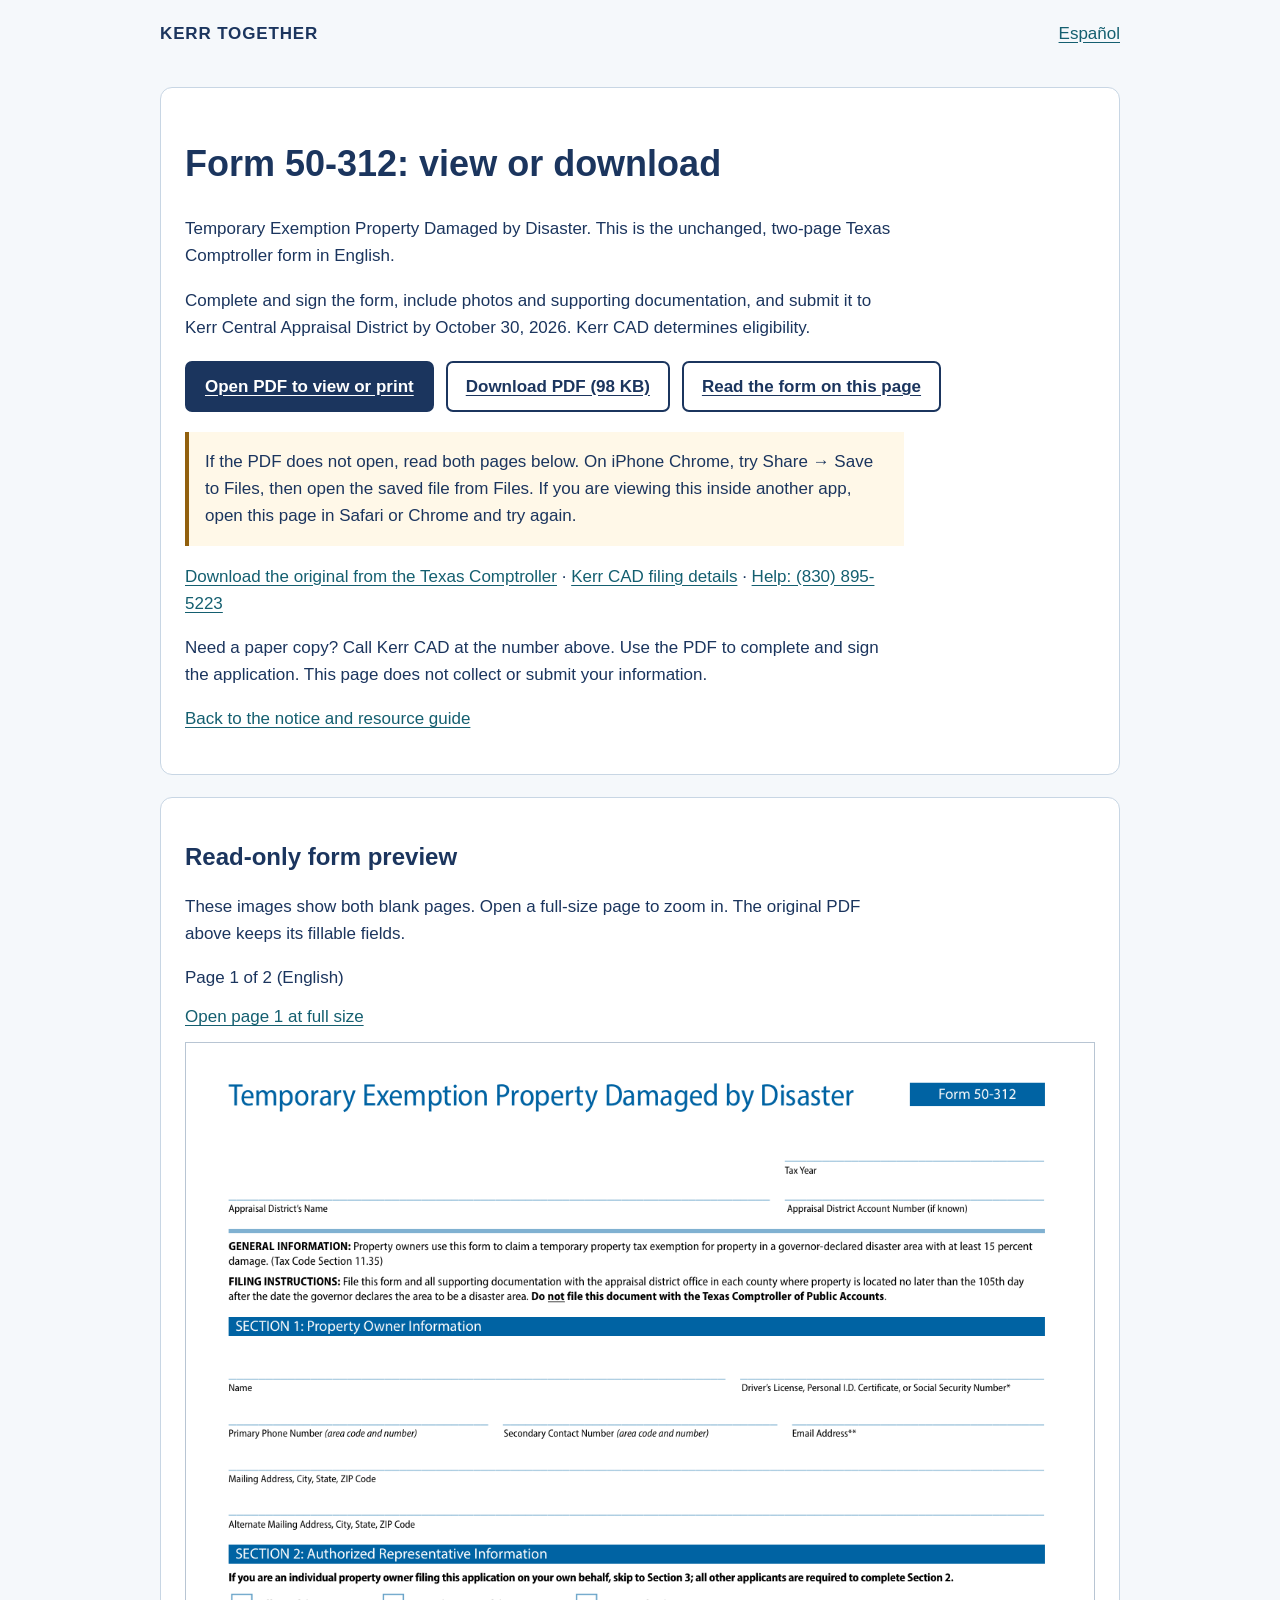
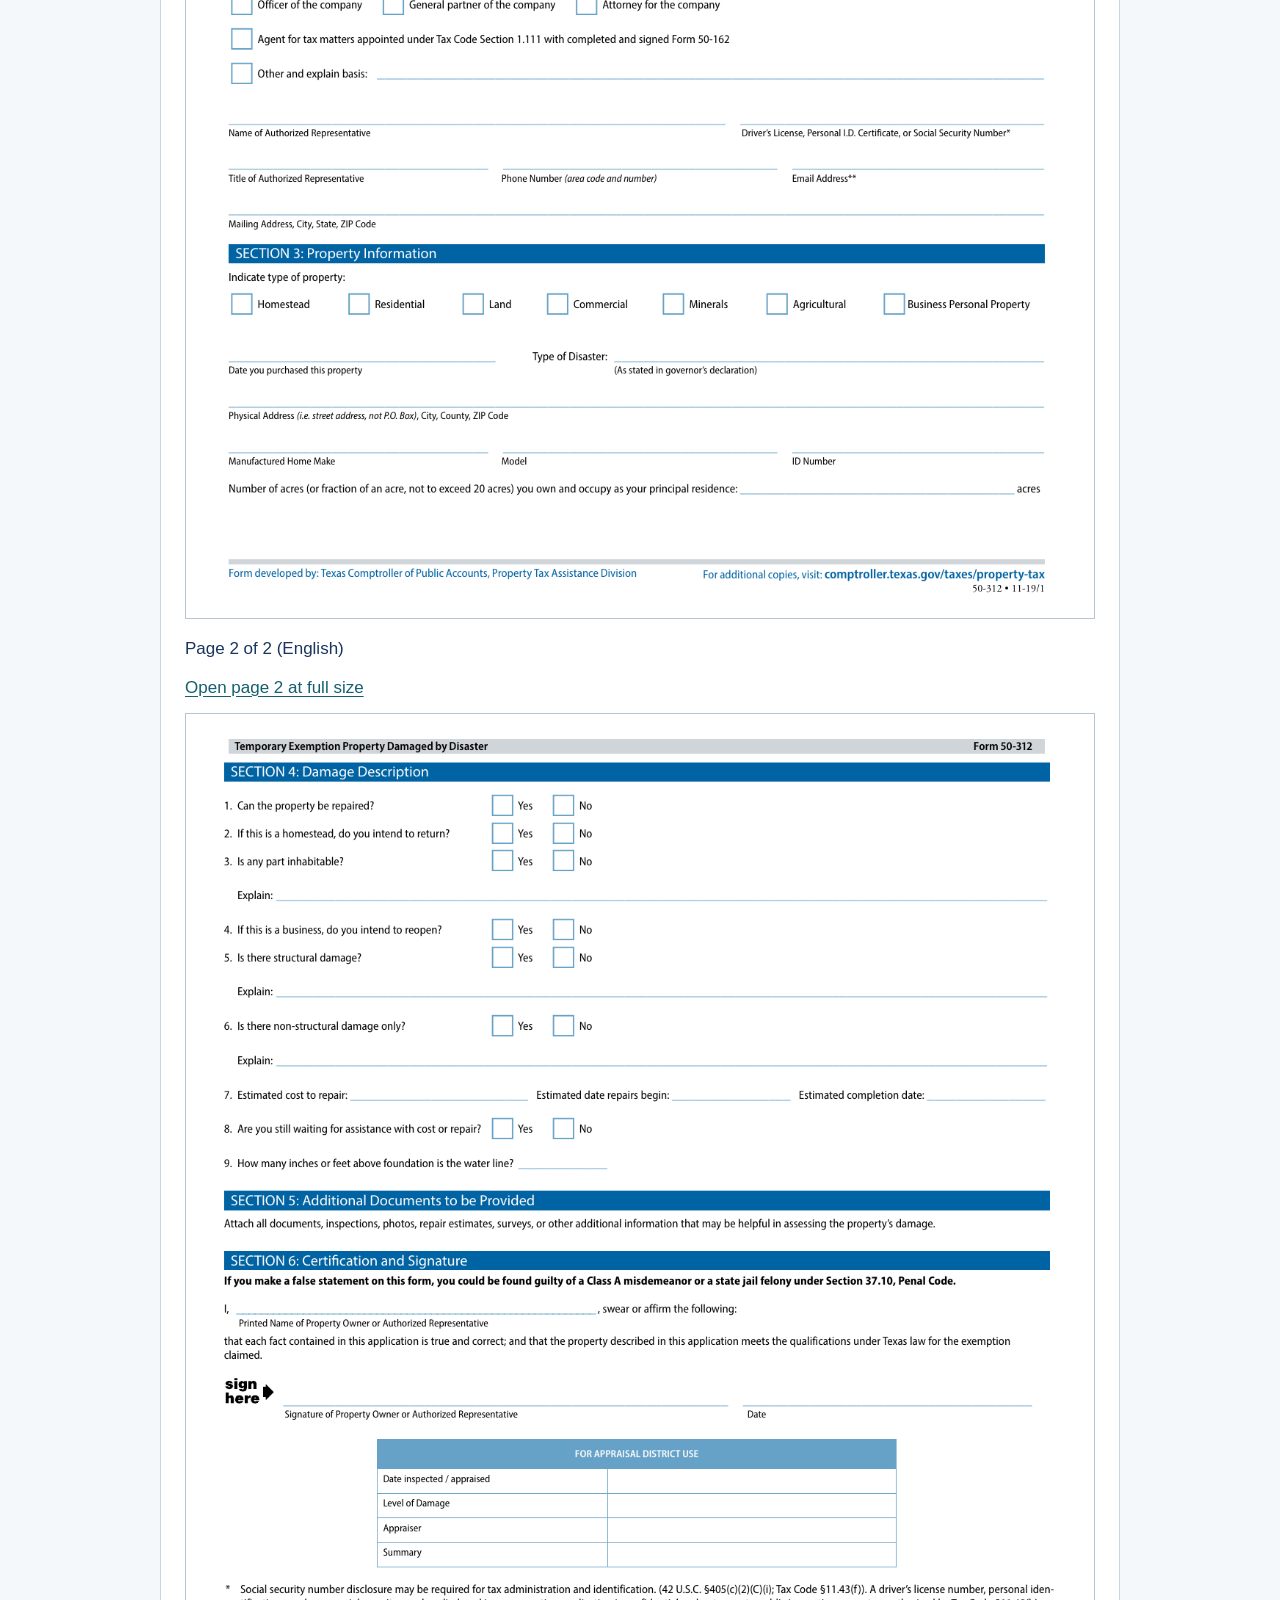
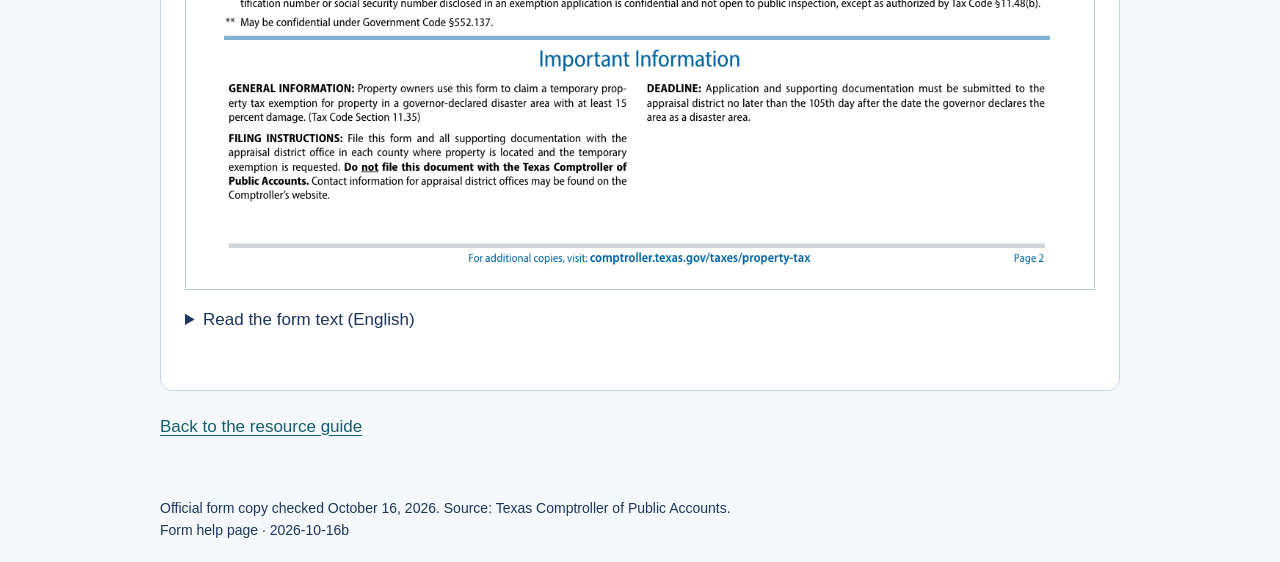
==== forms/50-312/index.html @ 7c1bd3e7 "Make disaster form readable with explicit download recovery Route Get Form 50-312 to a normal same-s" ====
<!doctype html>
<html lang="en"><head><meta charset="utf-8"><meta name="viewport" content="width=device-width, initial-scale=1"><meta name="robots" content="noindex"><title>Form 50-312: view or download | Kerr Together</title><link rel="stylesheet" href="form.css"></head><body>
<a class="skip" href="#main">Skip to the form</a>
<header><strong>KERR TOGETHER</strong><a href="es.html" lang="es" hreflang="es">Español</a></header>
<main id="main"><section class="panel"><h1>Form 50-312: view or download</h1>
<p>Temporary Exemption Property Damaged by Disaster. This is the unchanged, two-page Texas Comptroller form in English.</p>
<p>Complete and sign the form, include photos and supporting documentation, and submit it to Kerr Central Appraisal District by October 30, 2026. Kerr CAD determines eligibility.</p>
<div class="actions"><a class="button primary" id="view-pdf" href="50-312.pdf">Open PDF to view or print</a><a class="button" id="download-pdf" href="50-312.pdf" download="Texas-Form-50-312.pdf">Download PDF (98 KB)</a><a class="button" href="#preview">Read the form on this page</a></div>
<p class="hint">If the PDF does not open, read both pages below. On iPhone Chrome, try Share → Save to Files, then open the saved file from Files. If you are viewing this inside another app, open this page in Safari or Chrome and try again.</p>
<p><a id="official-pdf" href="https://comptroller.texas.gov/forms/50-312.pdf">Download the original from the Texas Comptroller</a> · <a href="https://kerrcad.org/">Kerr CAD filing details</a> · <a href="tel:+18308955223">Help: (830) 895-5223</a></p>
<p>Need a paper copy? Call Kerr CAD at the number above. Use the PDF to complete and sign the application. This page does not collect or submit your information.</p>
<p class="return"><a href="../../?lang=en#disaster-tax-notice">Back to the notice and resource guide</a></p></section>
<section class="panel" id="preview" aria-labelledby="preview-title"><h2 id="preview-title">Read-only form preview</h2><p>These images show both blank pages. Open a full-size page to zoom in. The original PDF above keeps its fillable fields.</p>
<figure class="preview"><figcaption>Page 1 of 2 (English)</figcaption><a href="page-1.png">Open page 1 at full size</a><img src="page-1.png" width="1237" height="1600" alt="Blank Form 50-312, page 1. Full text is available below." loading="eager"></figure><figure class="preview"><figcaption>Page 2 of 2 (English)</figcaption><a href="page-2.png">Open page 2 at full size</a><img src="page-2.png" width="1237" height="1600" alt="Blank Form 50-312, page 2. Full text is available below." loading="lazy"></figure><details><summary>Read the form text (English)</summary><p>Text extracted from the original for reading. Use the original PDF to fill out the form.</p><pre lang="en">Temporary Exemption Property Damaged by Disaster                                                                                                                                      Form 50-312



                                                                                                                                              ___________________________________
                                                                                                                                              Tax Year

_________________________________________________________________________                                                                     ___________________________________
Appraisal District’s Name                                                                                                                     Appraisal District Account Number (if known)


GENERAL INFORMATION: Property owners use this form to claim a temporary property tax exemption for property in a governor-declared disaster area with at least 15 percent
damage. (Tax Code Section 11.35)
FILING INSTRUCTIONS: File this form and all supporting documentation with the appraisal district office in each county where property is located no later than the 105th day
after the date the governor declares the area to be a disaster area. Do not file this document with the Texas Comptroller of Public Accounts.

 SECTION 1: Property Owner Information


___________________________________________________________________                                                                _________________________________________
Name                                                                                                                               Driver’s License, Personal I.D. Certificate, or Social Security Number*


___________________________________ ______________________________________                                                                      __________________________________
Primary Phone Number (area code and number)                               Secondary Contact Number (area code and number)                       Email Address**


______________________________________________________________________________________________________________
Mailing Address, City, State, ZIP Code


______________________________________________________________________________________________________________
Alternate Mailing Address, City, State, ZIP Code


 SECTION 2: Authorized Representative Information
If you are an individual property owner filing this application on your own behalf, skip to Section 3; all other applicants are required to complete Section 2.

      Officer of the company
                                                General partner of the company
                                                                                               Attorney for the company


      Agent for tax matters appointed under Tax Code Section 1.111 with completed and signed Form 50-162


      Other and explain basis: ___________________________________________________________________________________________


___________________________________________________________________                                                                _________________________________________
Name of Authorized Representative                                                                                                  Driver’s License, Personal I.D. Certificate, or Social Security Number*


___________________________________ ______________________________________                                                                      __________________________________
Title of Authorized Representative                                        Phone Number (area code and number)                                   Email Address**


______________________________________________________________________________________________________________
Mailing Address, City, State, ZIP Code


 SECTION 3: Property Information
Indicate type of property:

      Homestead
                                      Residential
                                                                     Land
                                                                                         Commercial
                                                                                                                     Minerals
                                                                                                                                               Agricultural
                                                                                                                                                                             Business Personal Property



____________________________________                                              Type of Disaster: ___________________________________________________________
Date you purchased this property                                                                   (As stated in governor’s declaration)


______________________________________________________________________________________________________________
Physical Address (i.e. street address, not P.O. Box), City, County, ZIP Code


___________________________________ ______________________________________                                                                      __________________________________
Manufactured Home Make                                                    Model                                                                 ID Number

Number of acres (or fraction of an acre, not to exceed 20 acres) you own and occupy as your principal residence: _____________________________________ acres




Form developed by: Texas Comptroller of Public Accounts, Property Tax Assistance Division                                For additional copies, visit: comptroller.texas.gov/taxes/property-tax
                                                                                                                                                                                               50-312 • 11-19/1
  Temporary Exemption Property Damaged by Disaster                                                                                                                      Form 50-312

 SECTION 4: Damage Description

1. Can the property be repaired?
                                                                        Yes
                                                                                   No

2. If this is a homestead, do you intend to return?
                                                                        Yes
                                                                                   No

3. Is any part inhabitable?
                                                                        Yes
                                                                                   No

   Explain: ________________________________________________________________________________________________________

4. If this is a business, do you intend to reopen?
                                                                        Yes
                                                                                   No

5. Is there structural damage?
                                                                        Yes
                                                                                   No

   Explain: ________________________________________________________________________________________________________

6. Is there non-structural damage only?
                                                                        Yes
                                                                                   No

   Explain: ________________________________________________________________________________________________________

7. Estimated cost to repair: ________________________ Estimated date repairs begin: ________________ Estimated completion date: ________________

8. Are you still waiting for assistance with cost or repair?
                                                                        Yes
                                                                                   No

9. How many inches or feet above foundation is the water line? ____________


 SECTION 5: Additional Documents to be Provided
Attach all documents, inspections, photos, repair estimates, surveys, or other additional information that may be helpful in assessing the property’s damage.


 SECTION 6: Certification and Signature
If you make a false statement on this form, you could be found guilty of a Class A misdemeanor or a state jail felony under Section 37.10, Penal Code.

I, ____________________________________________________________ , swear or affirm the following:
   Printed Name of Property Owner or Authorized Representative
that each fact contained in this application is true and correct; and that the property described in this application meets the qualifications under Texas law for the exemption
claimed.


             ____________________________________________________________ ________________________________________
              Signature of Property Owner or Authorized Representative                                                Date


                                                                                  FOR APPRAISAL DISTRICT USE

                                     Date inspected / appraised

                                     Level of Damage

                                     Appraiser

                                     Summary


* Social security number disclosure may be required for tax administration and identification. (42 U.S.C. §405(c)(2)(C)(i); Tax Code §11.43(f)). A driver’s license number, personal iden-
  tification number or social security number disclosed in an exemption application is confidential and not open to public inspection, except as authorized by Tax Code §11.48(b).
** May be confidential under Government Code §552.137.


                                                                               Important Information
 GENERAL INFORMATION: Property owners use this form to claim a temporary prop-                   DEADLINE: Application and supporting documentation must be submitted to the
 erty tax exemption for property in a governor-declared disaster area with at least 15           appraisal district no later than the 105th day after the date the governor declares the
 percent damage. (Tax Code Section 11.35)                                                        area as a disaster area.
 FILING INSTRUCTIONS: File this form and all supporting documentation with the
 appraisal district office in each county where property is located and the temporary
 exemption is requested. Do not file this document with the Texas Comptroller of
 Public Accounts. Contact information for appraisal district offices may be found on the
 Comptroller’s website.




                                                          For additional copies, visit: comptroller.texas.gov/taxes/property-tax                                                   Page 2
</pre></details></section>
<p class="return"><a href="../../?lang=en#disaster-tax-notice">Back to the resource guide</a></p></main><footer>Official form copy checked October 16, 2026. Source: Texas Comptroller of Public Accounts.<br>Form help page · 2026-10-16b</footer></body></html>
---- forms/50-312/form.css ----
*{box-sizing:border-box}body{margin:0;background:#f5f8fb;color:#1b355e;font:17px/1.6 Arial,sans-serif}header,main,footer{max-width:1000px;margin:auto;padding:20px}header{display:flex;gap:20px;justify-content:space-between;align-items:center;flex-wrap:wrap}header strong{letter-spacing:.05em}a{overflow-wrap:anywhere;color:#145f70;text-underline-offset:3px}a:focus-visible,summary:focus-visible{outline:3px solid #126b60;outline-offset:4px}h1{font-size:clamp(26px,5vw,36px);line-height:1.2}h2{font-size:24px;line-height:1.3}p{max-width:76ch}.panel{background:white;border:1px solid #c8d6e4;border-radius:12px;padding:24px;margin-bottom:22px}.actions{display:flex;flex-wrap:wrap;gap:12px;margin:20px 0}.button{min-width:0;display:inline-flex;align-items:center;justify-content:center;min-height:48px;padding:10px 18px;border:2px solid #1b355e;border-radius:7px;font-weight:700;color:#1b355e}.primary{color:white;background:#1b355e}.hint{background:#fff8e8;border-left:4px solid #92600e;padding:16px}.preview{margin:16px 0}.preview img{display:block;width:100%;height:auto;border:1px solid #b8c5d3}.preview a{display:block;margin:12px 0}.skip{position:absolute;left:-9999px}.skip:focus{left:12px;top:12px;background:white;padding:12px}details{margin:16px 0}summary{cursor:pointer;min-height:44px}pre{white-space:pre-wrap;overflow-wrap:anywhere;font:15px/1.5 Arial,sans-serif}footer{font-size:14px}@media(max-width:480px){header,main,footer{padding:16px}.panel{padding:18px}.actions{flex-direction:column}.button{width:100%}}@media print{header,.actions,.hint,.return,footer,details{display:none}.panel{border:0;padding:0}.preview{break-before:page}.preview img{width:100%;max-height:95vh;object-fit:contain}.preview a{display:none}}
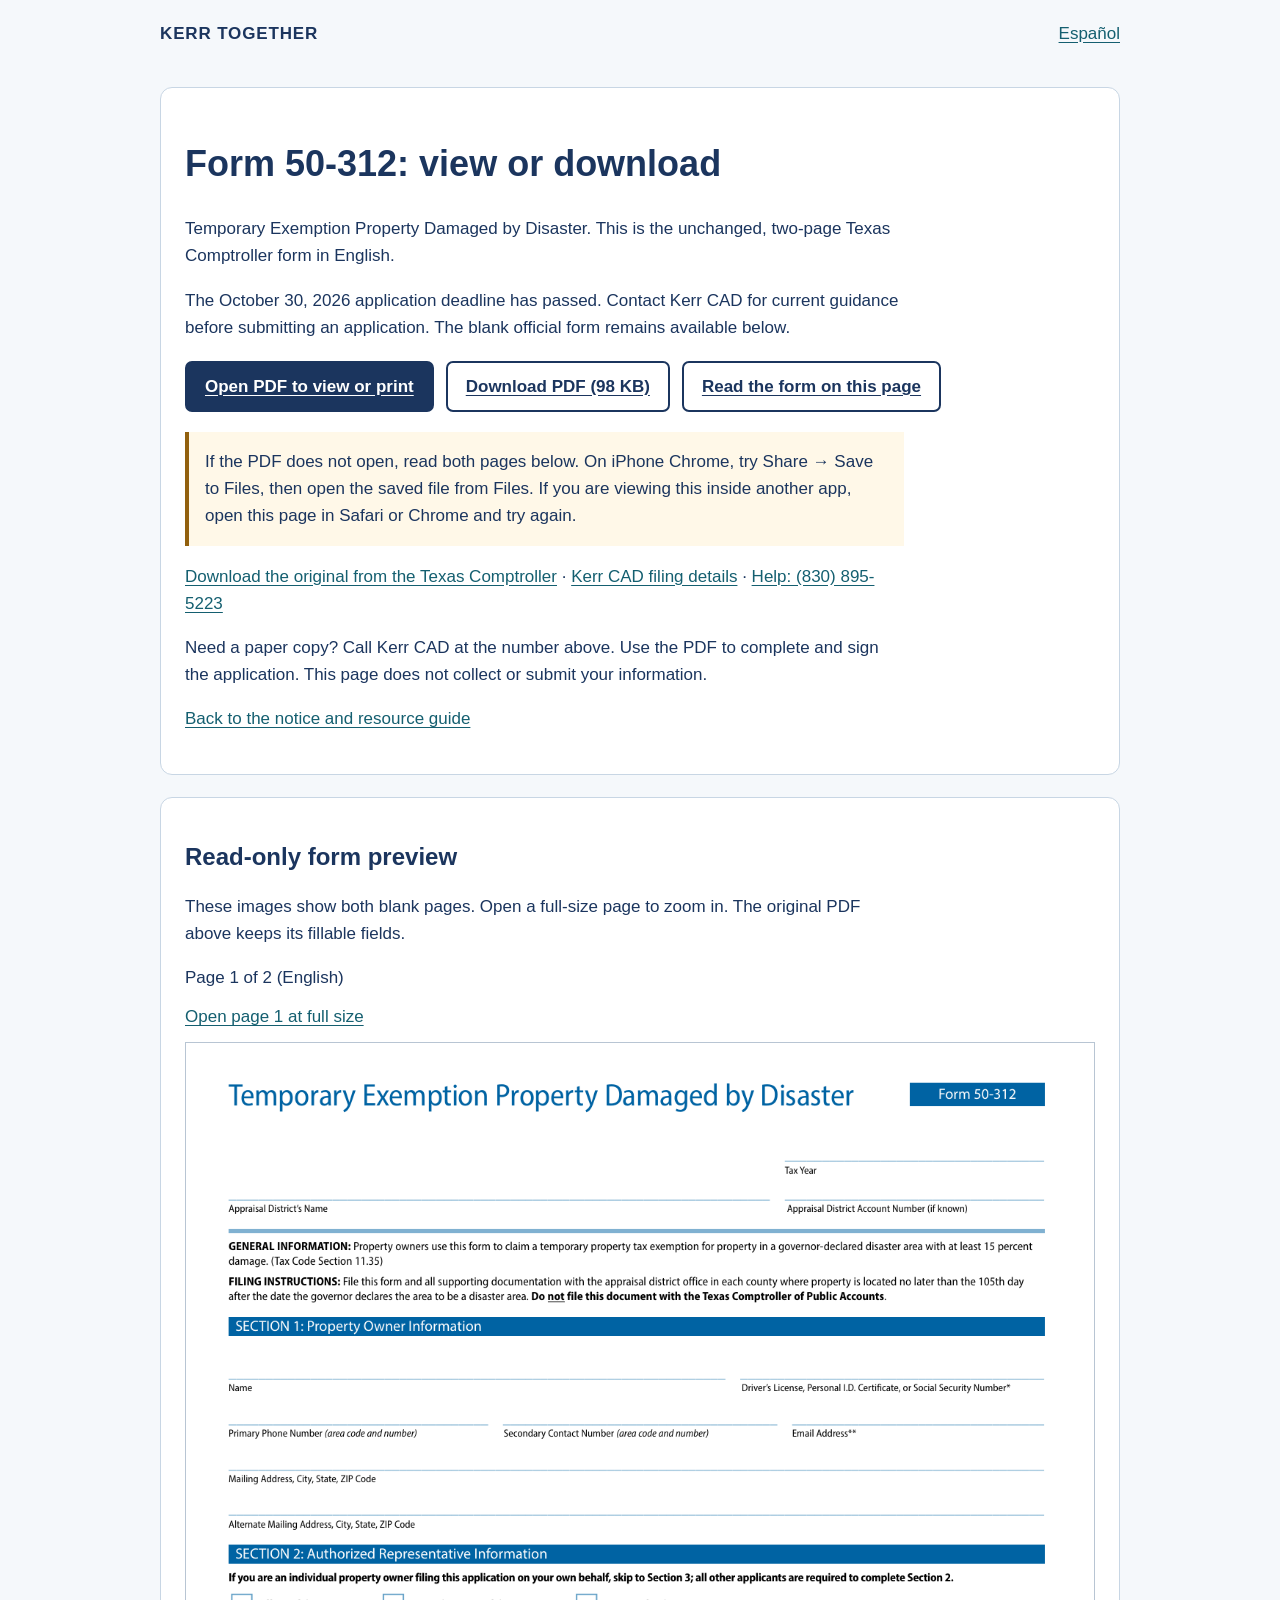
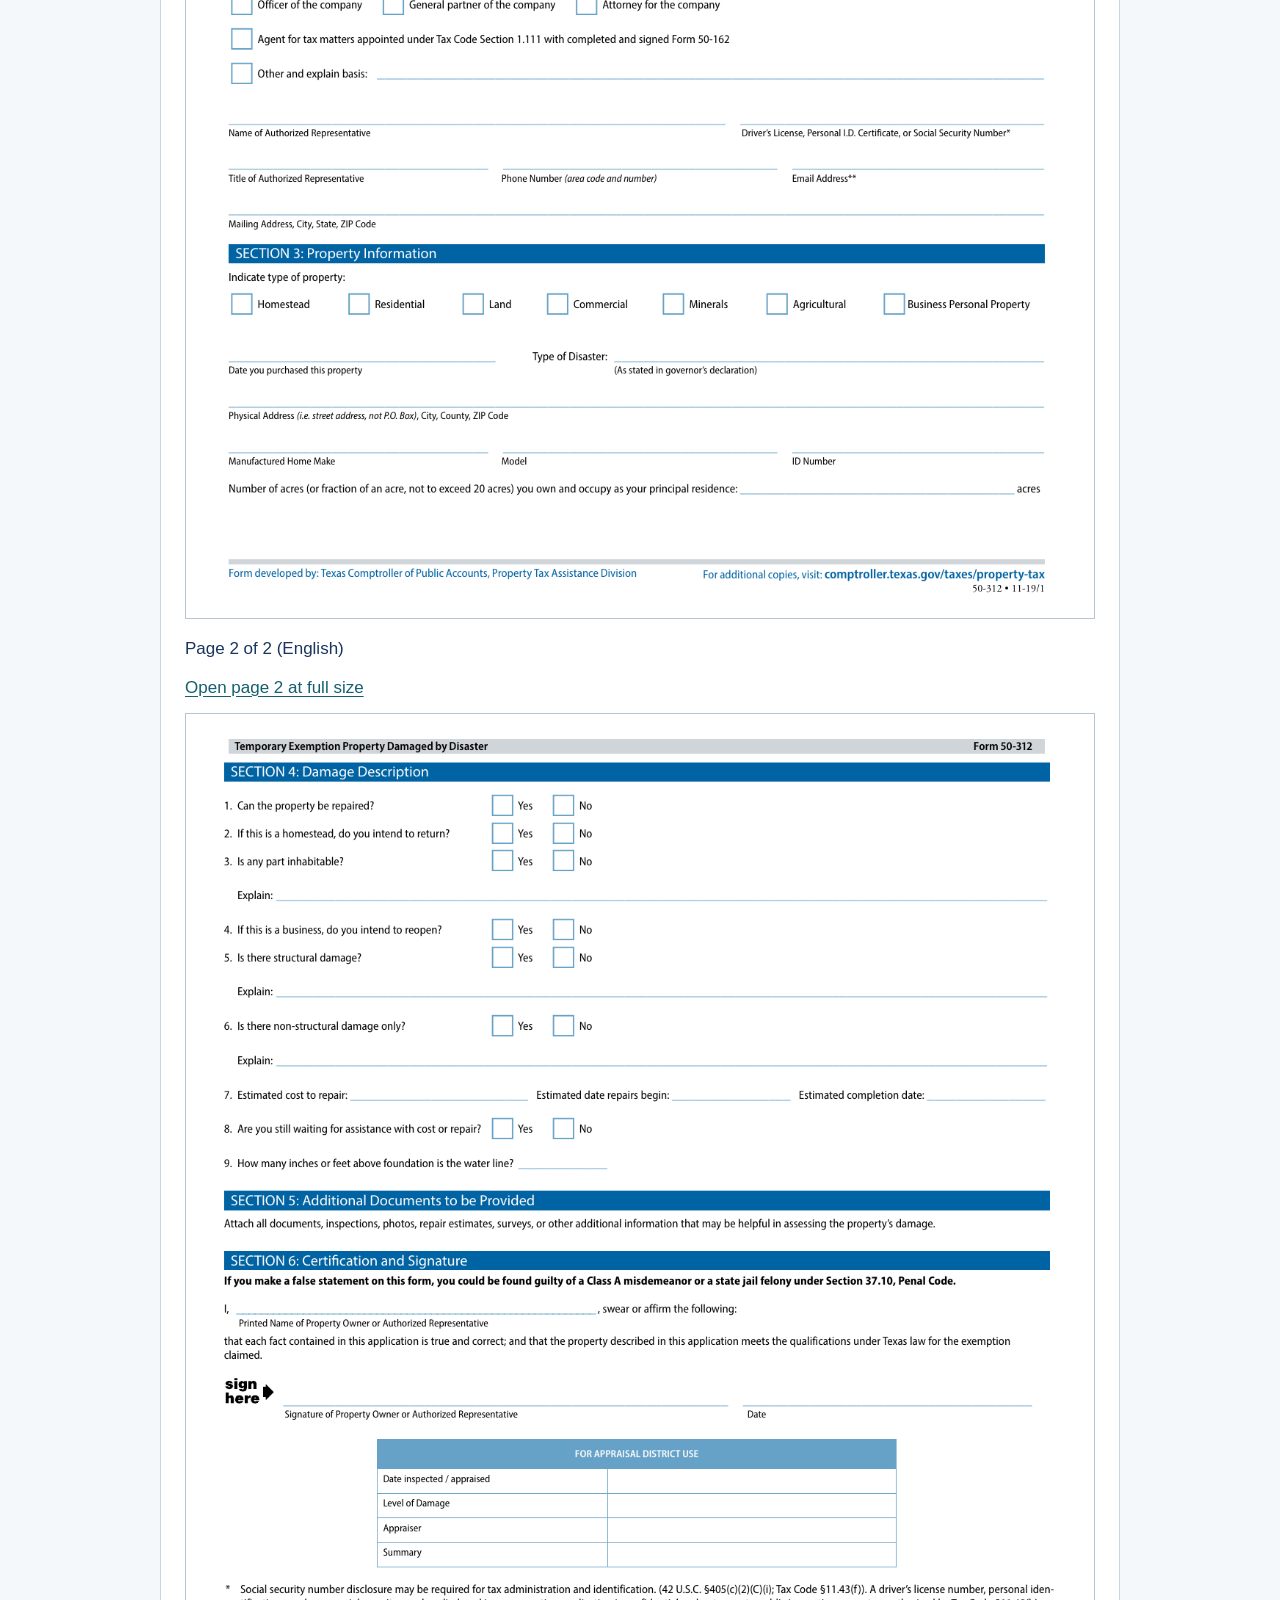
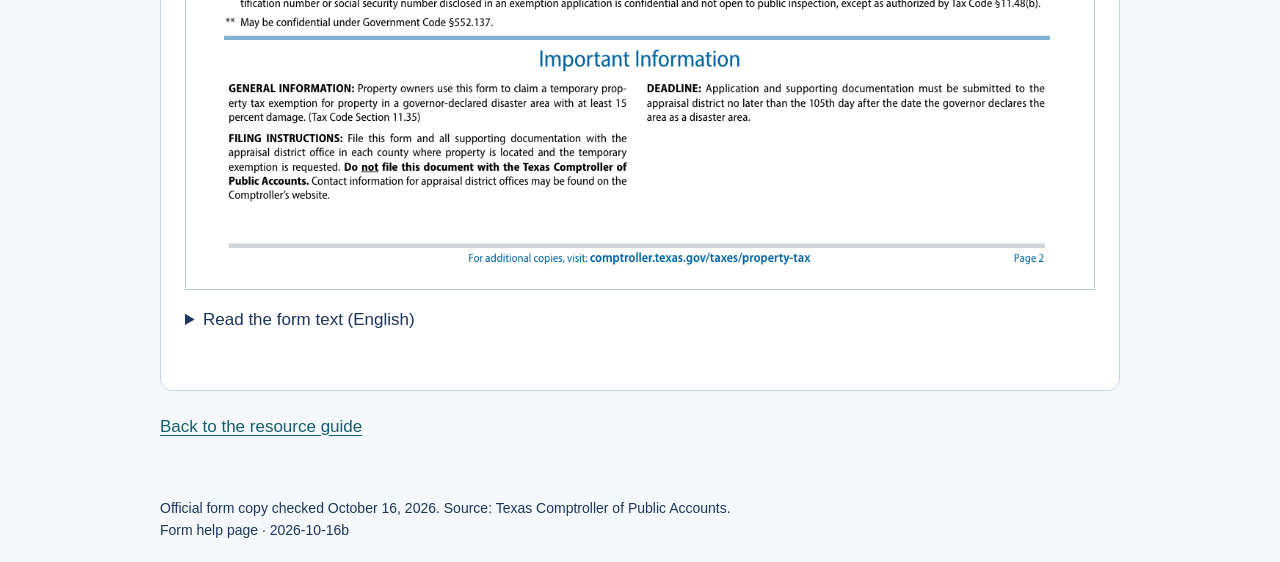
==== commit 53dd7bf7: "Make disaster tax notice dismissible and retire deadline messaging automatically Preserve the existi" ====
--- a/forms/50-312/index.html
+++ b/forms/50-312/index.html
@@ -4,7 +4,14 @@
 <header><strong>KERR TOGETHER</strong><a href="es.html" lang="es" hreflang="es">Español</a></header>
 <main id="main"><section class="panel"><h1>Form 50-312: view or download</h1>
 <p>Temporary Exemption Property Damaged by Disaster. This is the unchanged, two-page Texas Comptroller form in English.</p>
-<p>Complete and sign the form, include photos and supporting documentation, and submit it to Kerr Central Appraisal District by October 30, 2026. Kerr CAD determines eligibility.</p>
+<p id="filing-status" hidden>Complete and sign the form, include photos and supporting documentation, and submit it to Kerr Central Appraisal District by October 30, 2026. Kerr CAD determines eligibility.</p>
+<script id="tax-form-lifecycle">
+(function(){
+  var expiry=Date.parse('2026-10-31T00:00:00-05:00'),status=document.getElementById('filing-status'),timer;
+  function refresh(){clearTimeout(timer);var expired=Date.now()>=expiry;if(expired)status.textContent="The October 30, 2026 application deadline has passed. Contact Kerr CAD for current guidance before submitting an application. The blank official form remains available below.";status.hidden=false;if(!expired)timer=setTimeout(refresh,Math.min(expiry-Date.now(),3600000));}
+  window.addEventListener('pageshow',refresh);document.addEventListener('visibilitychange',refresh);refresh();
+})();
+</script><noscript><p>Contact Kerr CAD for current filing deadlines.</p></noscript>
 <div class="actions"><a class="button primary" id="view-pdf" href="50-312.pdf">Open PDF to view or print</a><a class="button" id="download-pdf" href="50-312.pdf" download="Texas-Form-50-312.pdf">Download PDF (98 KB)</a><a class="button" href="#preview">Read the form on this page</a></div>
 <p class="hint">If the PDF does not open, read both pages below. On iPhone Chrome, try Share → Save to Files, then open the saved file from Files. If you are viewing this inside another app, open this page in Safari or Chrome and try again.</p>
 <p><a id="official-pdf" href="https://comptroller.texas.gov/forms/50-312.pdf">Download the original from the Texas Comptroller</a> · <a href="https://kerrcad.org/">Kerr CAD filing details</a> · <a href="tel:+18308955223">Help: (830) 895-5223</a></p>
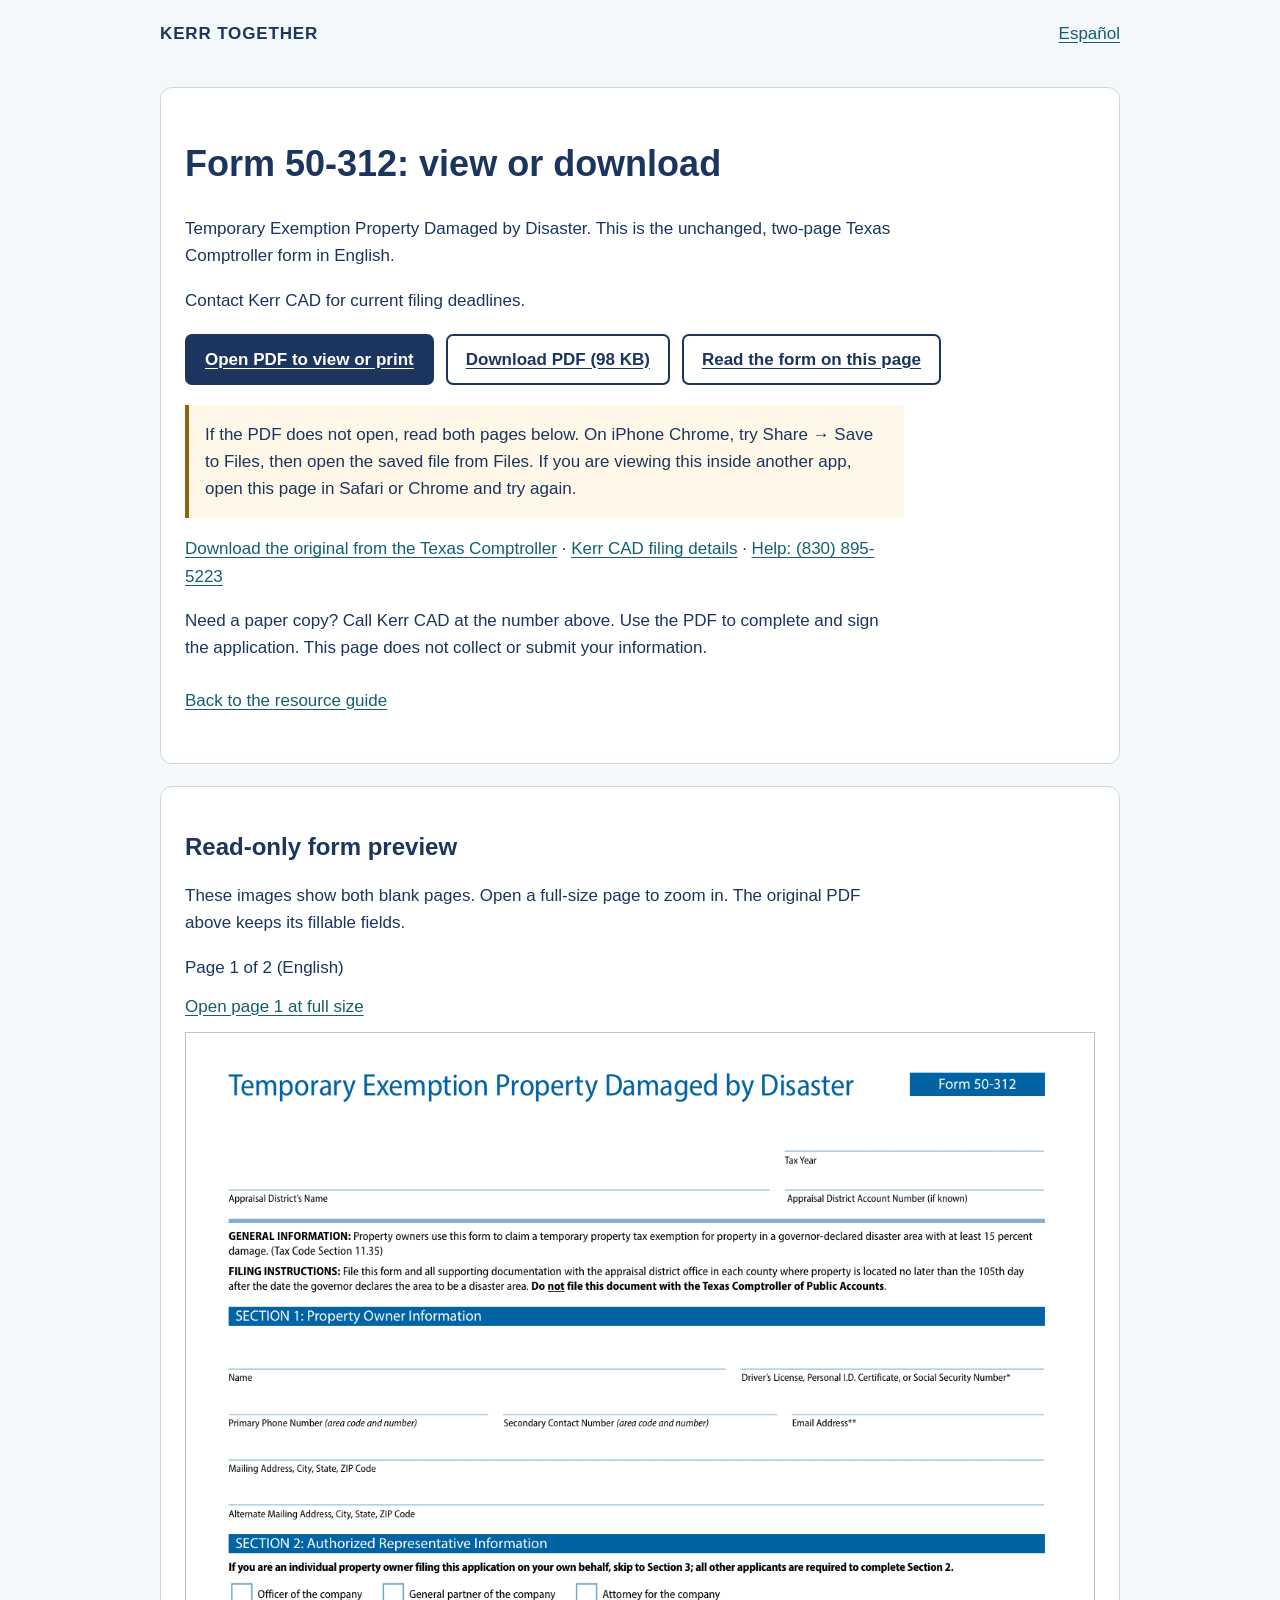
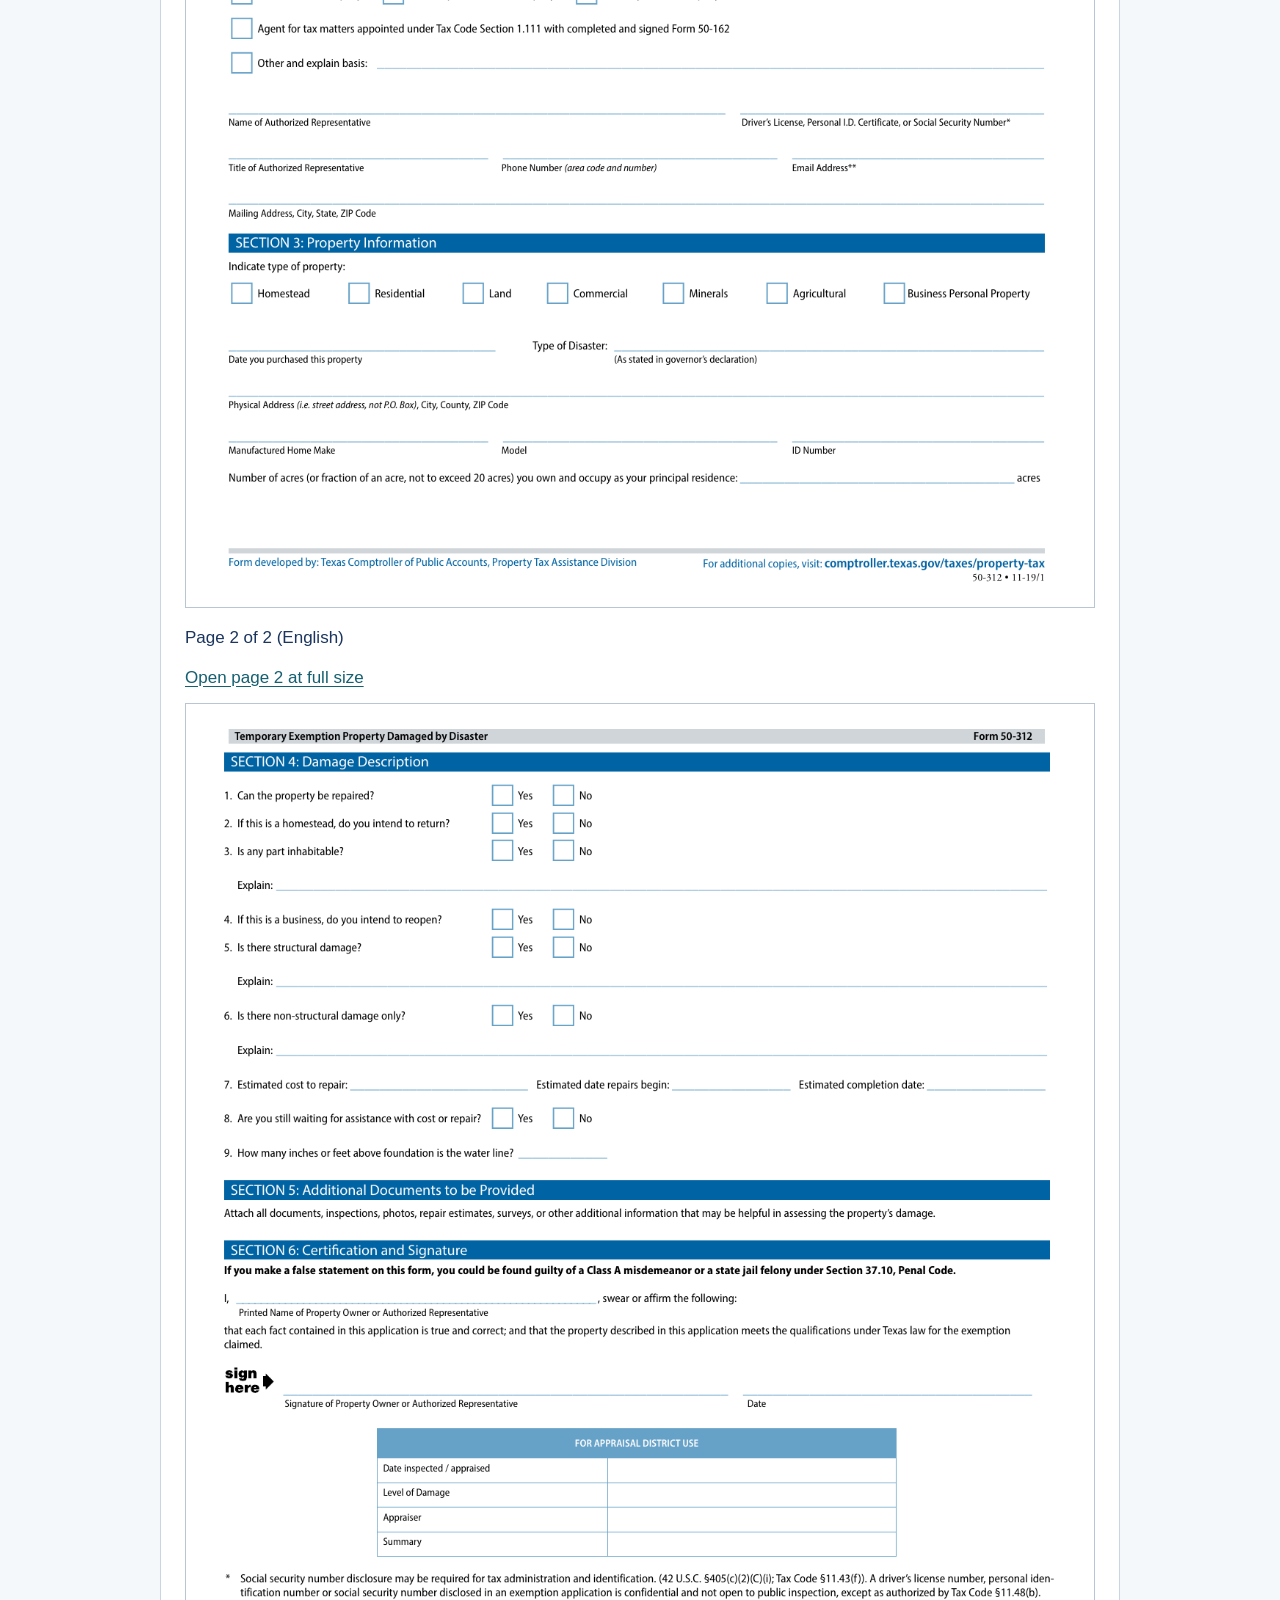
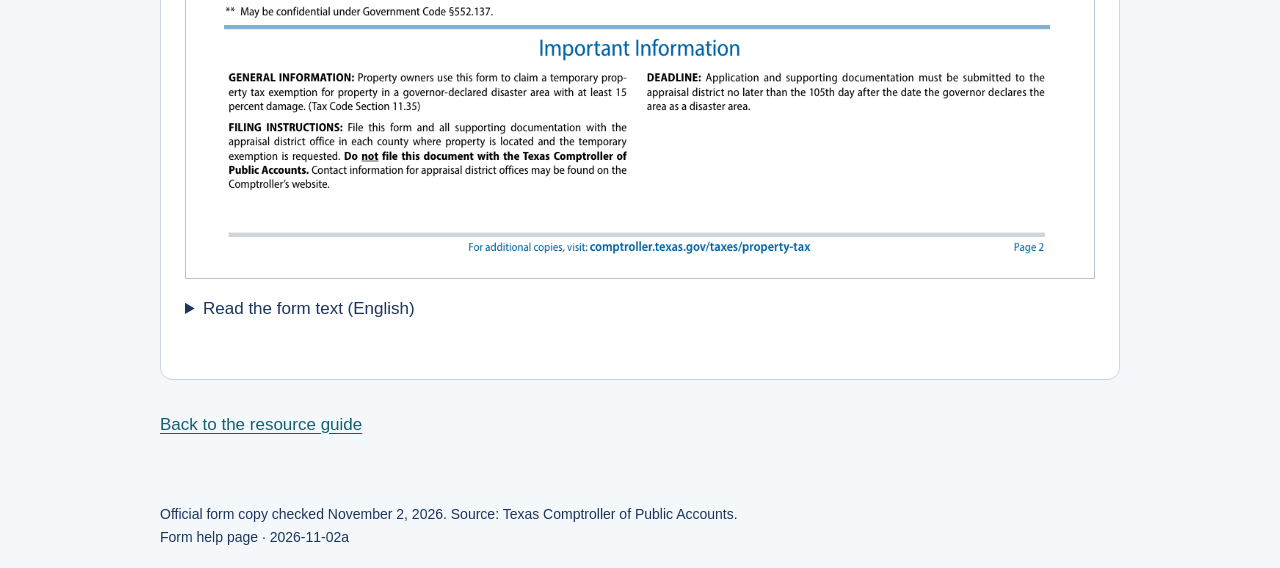
==== commit d232e1d4: "Retire the expired tax notice and update Community Council hours Remove the October 30 disaster prop" ====
--- a/forms/50-312/index.html
+++ b/forms/50-312/index.html
@@ -4,19 +4,12 @@
 <header><strong>KERR TOGETHER</strong><a href="es.html" lang="es" hreflang="es">Español</a></header>
 <main id="main"><section class="panel"><h1>Form 50-312: view or download</h1>
 <p>Temporary Exemption Property Damaged by Disaster. This is the unchanged, two-page Texas Comptroller form in English.</p>
-<p id="filing-status" hidden>Complete and sign the form, include photos and supporting documentation, and submit it to Kerr Central Appraisal District by October 30, 2026. Kerr CAD determines eligibility.</p>
-<script id="tax-form-lifecycle">
-(function(){
-  var expiry=Date.parse('2026-10-31T00:00:00-05:00'),status=document.getElementById('filing-status'),timer;
-  function refresh(){clearTimeout(timer);var expired=Date.now()>=expiry;if(expired)status.textContent="The October 30, 2026 application deadline has passed. Contact Kerr CAD for current guidance before submitting an application. The blank official form remains available below.";status.hidden=false;if(!expired)timer=setTimeout(refresh,Math.min(expiry-Date.now(),3600000));}
-  window.addEventListener('pageshow',refresh);document.addEventListener('visibilitychange',refresh);refresh();
-})();
-</script><noscript><p>Contact Kerr CAD for current filing deadlines.</p></noscript>
+<p>Contact Kerr CAD for current filing deadlines.</p>
 <div class="actions"><a class="button primary" id="view-pdf" href="50-312.pdf">Open PDF to view or print</a><a class="button" id="download-pdf" href="50-312.pdf" download="Texas-Form-50-312.pdf">Download PDF (98 KB)</a><a class="button" href="#preview">Read the form on this page</a></div>
 <p class="hint">If the PDF does not open, read both pages below. On iPhone Chrome, try Share → Save to Files, then open the saved file from Files. If you are viewing this inside another app, open this page in Safari or Chrome and try again.</p>
 <p><a id="official-pdf" href="https://comptroller.texas.gov/forms/50-312.pdf">Download the original from the Texas Comptroller</a> · <a href="https://kerrcad.org/">Kerr CAD filing details</a> · <a href="tel:+18308955223">Help: (830) 895-5223</a></p>
 <p>Need a paper copy? Call Kerr CAD at the number above. Use the PDF to complete and sign the application. This page does not collect or submit your information.</p>
-<p class="return"><a href="../../?lang=en#disaster-tax-notice">Back to the notice and resource guide</a></p></section>
+<p class="return"><a href="../../?lang=en#results">Back to the resource guide</a></p></section>
 <section class="panel" id="preview" aria-labelledby="preview-title"><h2 id="preview-title">Read-only form preview</h2><p>These images show both blank pages. Open a full-size page to zoom in. The original PDF above keeps its fillable fields.</p>
 <figure class="preview"><figcaption>Page 1 of 2 (English)</figcaption><a href="page-1.png">Open page 1 at full size</a><img src="page-1.png" width="1237" height="1600" alt="Blank Form 50-312, page 1. Full text is available below." loading="eager"></figure><figure class="preview"><figcaption>Page 2 of 2 (English)</figcaption><a href="page-2.png">Open page 2 at full size</a><img src="page-2.png" width="1237" height="1600" alt="Blank Form 50-312, page 2. Full text is available below." loading="lazy"></figure><details><summary>Read the form text (English)</summary><p>Text extracted from the original for reading. Use the original PDF to fill out the form.</p><pre lang="en">Temporary Exemption Property Damaged by Disaster                                                                                                                                      Form 50-312
 
@@ -203,4 +196,4 @@
                                                           For additional copies, visit: comptroller.texas.gov/taxes/property-tax                                                   Page 2
  </pre></details></section>
-<p class="return"><a href="../../?lang=en#disaster-tax-notice">Back to the resource guide</a></p></main><footer>Official form copy checked October 16, 2026. Source: Texas Comptroller of Public Accounts.<br>Form help page · 2026-10-16b</footer></body></html>+<p class="return"><a href="../../?lang=en#results">Back to the resource guide</a></p></main><footer>Official form copy checked November 2, 2026. Source: Texas Comptroller of Public Accounts.<br>Form help page · 2026-11-02a</footer></body></html>
--- a/forms/50-312/form.css
+++ b/forms/50-312/form.css
@@ -1 +1 @@
-*{box-sizing:border-box}body{margin:0;background:#f5f8fb;color:#1b355e;font:17px/1.6 Arial,sans-serif}header,main,footer{max-width:1000px;margin:auto;padding:20px}header{display:flex;gap:20px;justify-content:space-between;align-items:center;flex-wrap:wrap}header strong{letter-spacing:.05em}a{overflow-wrap:anywhere;color:#145f70;text-underline-offset:3px}a:focus-visible,summary:focus-visible{outline:3px solid #126b60;outline-offset:4px}h1{font-size:clamp(26px,5vw,36px);line-height:1.2}h2{font-size:24px;line-height:1.3}p{max-width:76ch}.panel{background:white;border:1px solid #c8d6e4;border-radius:12px;padding:24px;margin-bottom:22px}.actions{display:flex;flex-wrap:wrap;gap:12px;margin:20px 0}.button{min-width:0;display:inline-flex;align-items:center;justify-content:center;min-height:48px;padding:10px 18px;border:2px solid #1b355e;border-radius:7px;font-weight:700;color:#1b355e}.primary{color:white;background:#1b355e}.hint{background:#fff8e8;border-left:4px solid #92600e;padding:16px}.preview{margin:16px 0}.preview img{display:block;width:100%;height:auto;border:1px solid #b8c5d3}.preview a{display:block;margin:12px 0}.skip{position:absolute;left:-9999px}.skip:focus{left:12px;top:12px;background:white;padding:12px}details{margin:16px 0}summary{cursor:pointer;min-height:44px}pre{white-space:pre-wrap;overflow-wrap:anywhere;font:15px/1.5 Arial,sans-serif}footer{font-size:14px}@media(max-width:480px){header,main,footer{padding:16px}.panel{padding:18px}.actions{flex-direction:column}.button{width:100%}}@media print{header,.actions,.hint,.return,footer,details{display:none}.panel{border:0;padding:0}.preview{break-before:page}.preview img{width:100%;max-height:95vh;object-fit:contain}.preview a{display:none}}+*{box-sizing:border-box}body{margin:0;background:#f5f8fb;color:#1b355e;font:17px/1.6 Arial,sans-serif}header,main,footer{max-width:1000px;margin:auto;padding:20px}header{display:flex;gap:20px;justify-content:space-between;align-items:center;flex-wrap:wrap}header strong{letter-spacing:.05em}a{overflow-wrap:anywhere;color:#145f70;text-underline-offset:3px}a:focus-visible,summary:focus-visible{outline:3px solid #126b60;outline-offset:4px}h1{font-size:clamp(26px,5vw,36px);line-height:1.2}h2{font-size:24px;line-height:1.3}p{max-width:76ch}.panel{background:white;border:1px solid #c8d6e4;border-radius:12px;padding:24px;margin-bottom:22px}.actions{display:flex;flex-wrap:wrap;gap:12px;margin:20px 0}.button{min-width:0;display:inline-flex;align-items:center;justify-content:center;min-height:48px;padding:10px 18px;border:2px solid #1b355e;border-radius:7px;font-weight:700;color:#1b355e}.primary{color:white;background:#1b355e}.hint{background:#fff8e8;border-left:4px solid #92600e;padding:16px}.preview{margin:16px 0}.preview img{display:block;width:100%;height:auto;border:1px solid #b8c5d3}.preview a{display:block;margin:12px 0}.skip{position:absolute;left:-9999px}.skip:focus{left:12px;top:12px;background:white;padding:12px}.return a{display:inline-flex;align-items:center;min-height:44px}details{margin:16px 0}summary{cursor:pointer;min-height:44px}pre{white-space:pre-wrap;overflow-wrap:anywhere;font:15px/1.5 Arial,sans-serif}footer{font-size:14px}@media(max-width:480px){header,main,footer{padding:16px}.panel{padding:18px}.actions{flex-direction:column}.button{width:100%}}@media print{header,.actions,.hint,.return,footer,details{display:none}.panel{border:0;padding:0}.preview{break-before:page}.preview img{width:100%;max-height:95vh;object-fit:contain}.preview a{display:none}}
